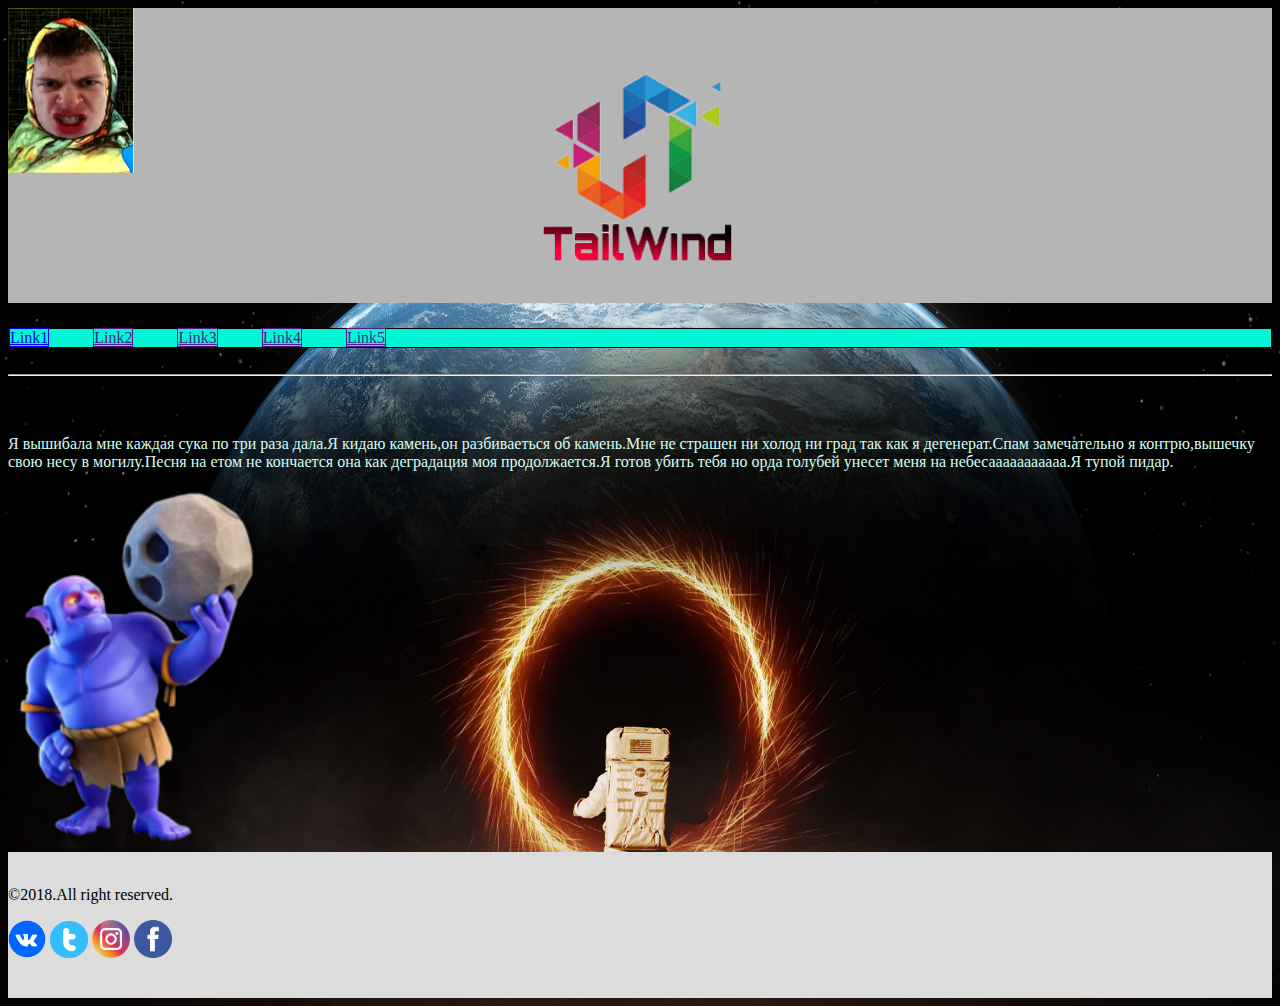
==== index.html @ f5f02504 "fon" ====
﻿<!DOCTYPE HTML>
<html class="html" lang="ru">
<head>
<meta charset="UTF-8">
<title>Tail Wind</title>
<link href="SiteStyle.css" rel="stylesheet" >
</head>
<body>
<article class="H">
<img class="tawerka" src="TAWERKA.png" height="10%" width="10%">
<img class="logo" src="logo.png" alt="" height="15%" width="15%">

</article>
<article class="linklist">

<a class="link" href="ekteor/ekTeor.html">Link1</a>
<a class="link" href="">Link2</a>
<a class="link" href="">Link3</a>
<a class="link" href="">Link4</a>
<a class="link" href="">Link5</a>

</article>
<hr/>
<h3>©T4WERKA</h3>
<p class="vishibala">Я вышибала мне каждая сука по три  раза дала.Я кидаю камень,он разбиваеться об камень.Мне не страшен ни холод ни град так как я дегенерат.Спам замечательно я контрю,вышечку свою несу в могилу.Песня на етом не кончается она как деградация моя продолжается.Я готов убить тебя но орда голубей унесет меня на небесааааааааааа.Я тупой пидар.</p>
<img src="vushubala.png" height="20%" width="20%">

</body>
<footer class="foot">
<br />
<p class="right">©2018.All right reserved.</p>
<article class="links">
<a href="https://vk.com/lolkekchebyrek2281337"><img src="vk.png" hight="3%" width="3%"></a>
<a href=""><img src="twitter.png" hight="3%" width="3%"></a>
<a href=""><img src="inst.png" hight="3%" width="3%"></a>
<a href=""><img src="facebook.png" hight="3%" width="3%"></a>
</article>
<br />
<br />
</footer>
</html>
---- SiteStyle.css ----
.linklist{
border: 1px solid;
margin:2% 0 2% 0;
background-color:#00f7d5;
}
.H{
	
	background-color:#b5b5b5;
	
}
.link{
	border:1px solid;
	margin:10% 40px 4% 0;
	
}
.logo{
	margin: 3% 0 3% 32%;
}
body{
	
	background: #000 url("fon.jpg");
	background-size: 100% 100%;
}
.foot{
background-color:#dcdcdc;
}
.right{

}
.links{
	align:right;
}
.tawerka{
	margin:0 0 10% 0;
}
.vishibala{
	color:#d5fdf2;
}
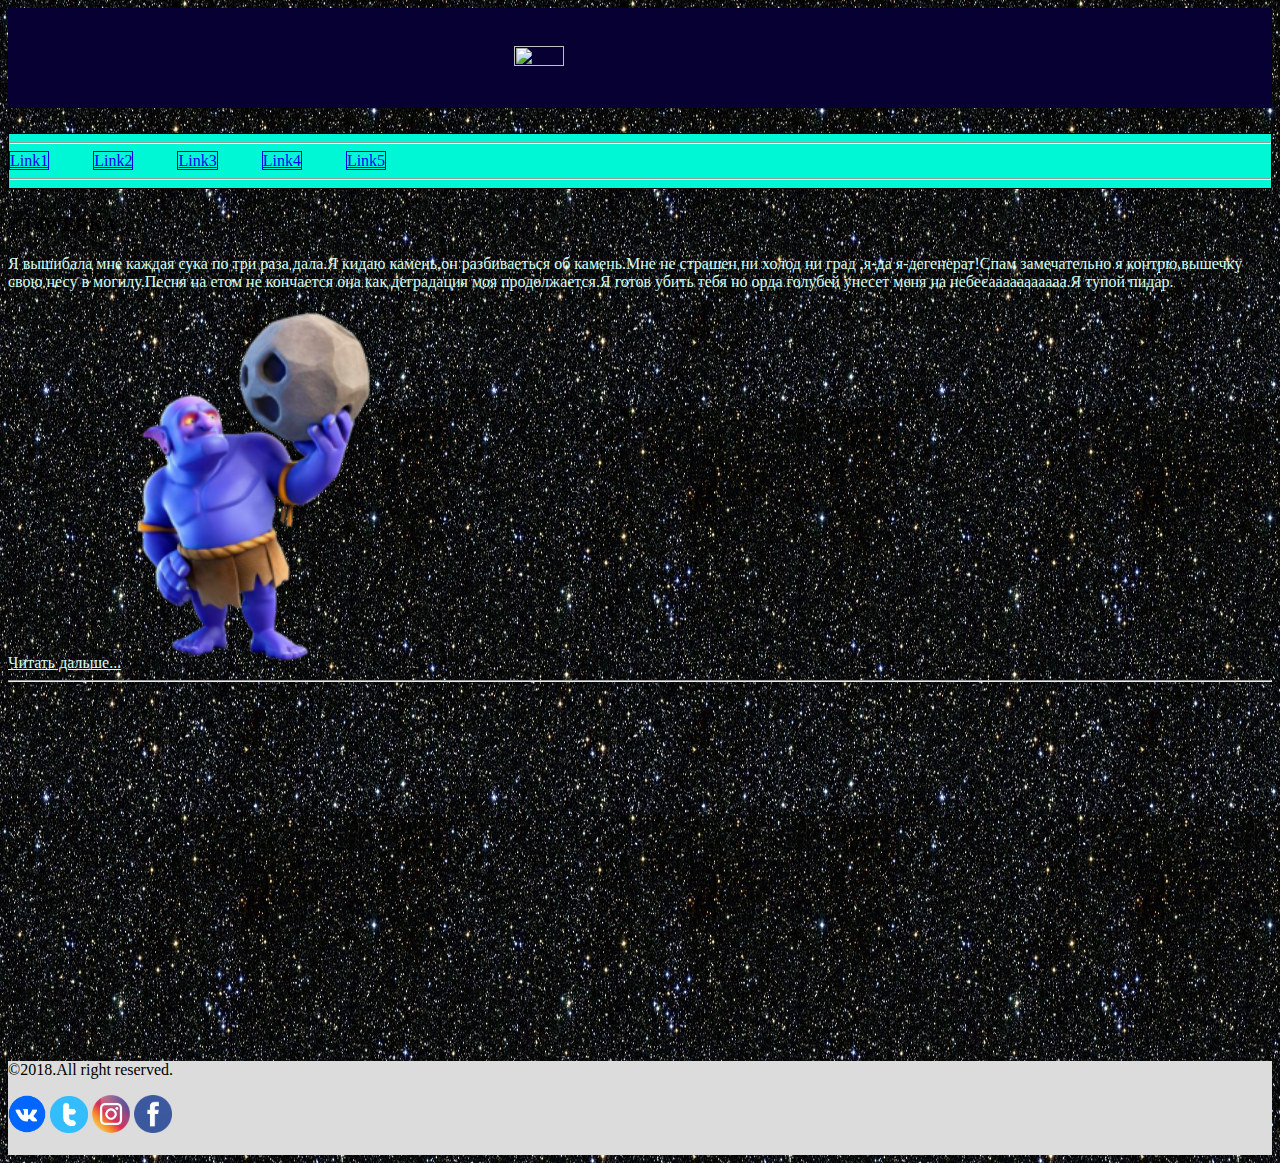
==== commit e75da8da: "1.29" ====
--- a/index.html
+++ b/index.html
@@ -3,31 +3,31 @@
 <head>
 <meta charset="UTF-8">
 <title>Tail Wind</title>
-<link href="SiteStyle.css" rel="stylesheet" >
+<link href="SiteStyle.css" rel="stylesheet">
 </head>
 <body>
 <article class="H">
-<img class="tawerka" src="TAWERKA.png" height="10%" width="10%">
-<img class="logo" src="logo.png" alt="" height="15%" width="15%">
+<!--<img class="tawerka" src="TAWERKA.png" height="10%" width="10%">-->
+<img class="logo" src="logo1.png" alt="" height="20%" width="20%">
 
 </article>
 <article class="linklist">
-
-<a class="link" href="ekteor/ekTeor.html">Link1</a>
-<a class="link" href="">Link2</a>
-<a class="link" href="">Link3</a>
-<a class="link" href="">Link4</a>
-<a class="link" href="">Link5</a>
-
+<hr/>
+<a class="link" href="povestka.html">Link1</a>
+<a class="link" href="new.html">Link2</a>
+<a class="link" href="povestka.html">Link3</a>
+<a class="link" href="povestka.html">Link4</a>
+<a class="link" href="povestka.html">Link5</a>
+<hr/>
 </article>
+<h3>©T4WERKA</h3>
+<p class="vishibala">Я вышибала мне каждая сука по три  раза дала.Я кидаю камень,он разбиваеться об камень.Мне не страшен ни холод ни град ,я-да я-дегенерат!Спам замечательно я контрю,вышечку свою несу в могилу.Песня на етом не кончается она как деградация моя продолжается.Я готов убить тебя но орда голубей унесет меня на небесааааааааааа.Я тупой пидар.</p>
+<a class="vishibala" href="povestka.html">Читать дальше...</a>
+<img src="vushubala.png" height="20%" width="20%">
 <hr/>
-<h3>©T4WERKA</h3>
-<p class="vishibala">Я вышибала мне каждая сука по три  раза дала.Я кидаю камень,он разбиваеться об камень.Мне не страшен ни холод ни град так как я дегенерат.Спам замечательно я контрю,вышечку свою несу в могилу.Песня на етом не кончается она как деградация моя продолжается.Я готов убить тебя но орда голубей унесет меня на небесааааааааааа.Я тупой пидар.</p>
-<img src="vushubala.png" height="20%" width="20%">
-
 </body>
 <footer class="foot">
-<br />
+
 <p class="right">©2018.All right reserved.</p>
 <article class="links">
 <a href="https://vk.com/lolkekchebyrek2281337"><img src="vk.png" hight="3%" width="3%"></a>
@@ -36,6 +36,5 @@
 <a href=""><img src="facebook.png" hight="3%" width="3%"></a>
 </article>
 <br />
-<br />
 </footer>
 </html>--- a/SiteStyle.css
+++ b/SiteStyle.css
@@ -5,7 +5,7 @@
 }
 .H{
 	
-	background-color:#b5b5b5;
+	background-color:#070033;
 	
 }
 .link{
@@ -14,15 +14,16 @@
 	
 }
 .logo{
-	margin: 3% 0 3% 32%;
+	margin: 3% 0 3% 40%;
 }
 body{
 	
-	background: #000 url("fon.jpg");
-	background-size: 100% 100%;
+	background: #000 url("space.jpg");
+	background-size: 35% 35%;
 }
 .foot{
 background-color:#dcdcdc;
+margin:30% 0 0 0;
 }
 .right{
 
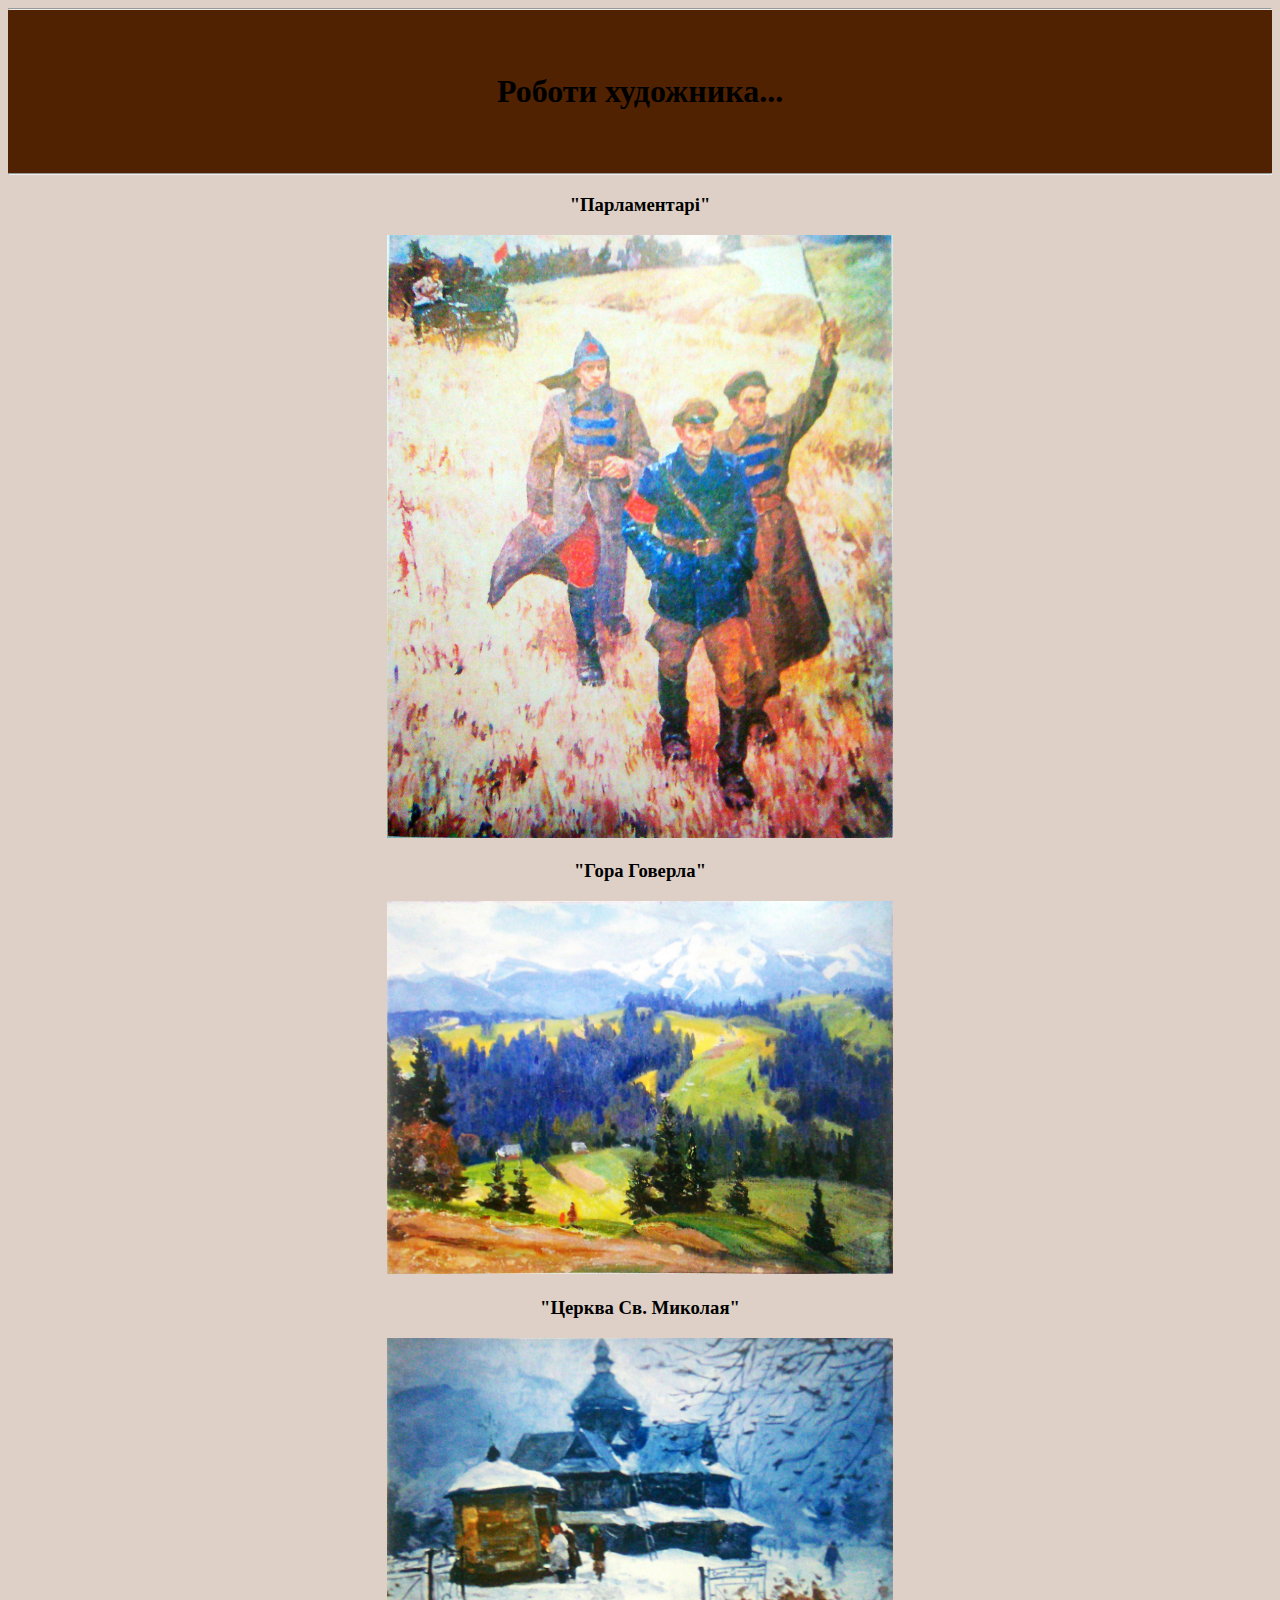
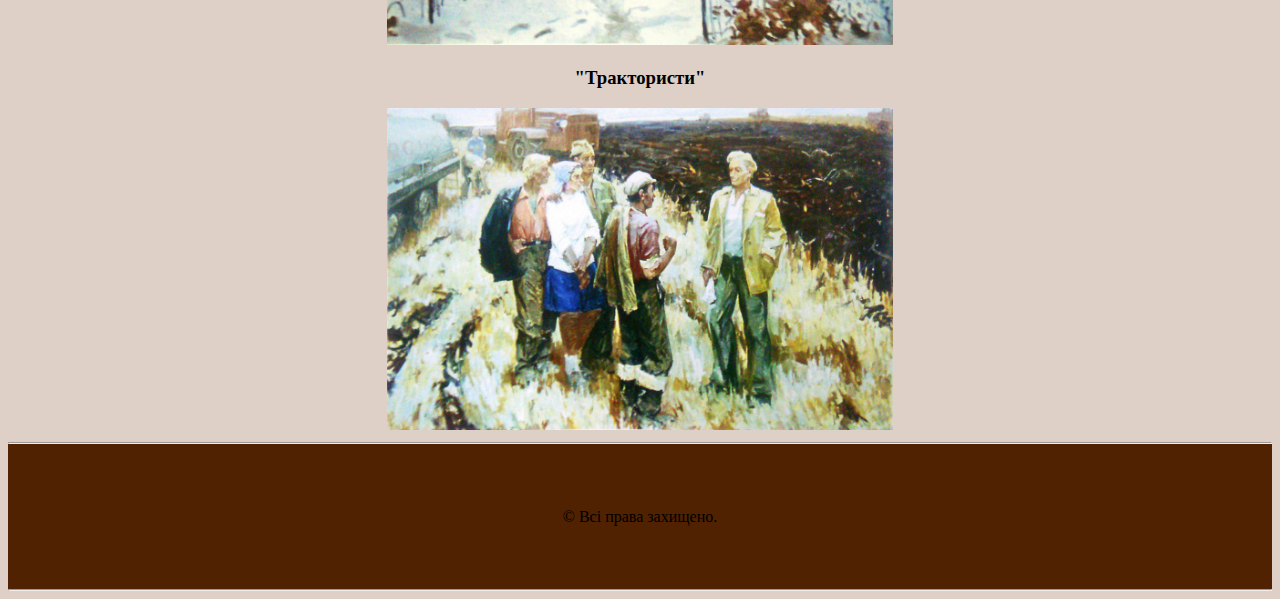
==== commit 08a2c87c: "pictures" ====
--- a/index.html
+++ b/index.html
@@ -1,40 +1,37 @@
 ﻿<!DOCTYPE HTML>
-<html class="html" lang="ru">
-<head>
-<meta charset="UTF-8">
-<title>Tail Wind</title>
-<link href="SiteStyle.css" rel="stylesheet">
-</head>
-<body>
-<article class="H">
-<!--<img class="tawerka" src="TAWERKA.png" height="10%" width="10%">-->
-<img class="logo" src="logo1.png" alt="" height="20%" width="20%">
-
-</article>
-<article class="linklist">
-<hr/>
-<a class="link" href="povestka.html">Link1</a>
-<a class="link" href="new.html">Link2</a>
-<a class="link" href="povestka.html">Link3</a>
-<a class="link" href="povestka.html">Link4</a>
-<a class="link" href="povestka.html">Link5</a>
-<hr/>
-</article>
-<h3>©T4WERKA</h3>
-<p class="vishibala">Я вышибала мне каждая сука по три  раза дала.Я кидаю камень,он разбиваеться об камень.Мне не страшен ни холод ни град ,я-да я-дегенерат!Спам замечательно я контрю,вышечку свою несу в могилу.Песня на етом не кончается она как деградация моя продолжается.Я готов убить тебя но орда голубей унесет меня на небесааааааааааа.Я тупой пидар.</p>
-<a class="vishibala" href="povestka.html">Читать дальше...</a>
-<img src="vushubala.png" height="20%" width="20%">
-<hr/>
-</body>
-<footer class="foot">
-
-<p class="right">©2018.All right reserved.</p>
-<article class="links">
-<a href="https://vk.com/lolkekchebyrek2281337"><img src="vk.png" hight="3%" width="3%"></a>
-<a href=""><img src="twitter.png" hight="3%" width="3%"></a>
-<a href=""><img src="inst.png" hight="3%" width="3%"></a>
-<a href=""><img src="facebook.png" hight="3%" width="3%"></a>
-</article>
-<br />
-</footer>
+<html lang="ru">
+	<head>
+		<meta charset="utf-8" />
+		<title>Роботи художника...</title>
+		<link href="stylesheet.css" rel="stylesheet">
+		<article class="Logo">
+		<hr/>
+		<h1  class="H">Роботи художника...</h1>
+		<hr/>
+		</article>
+	</head>
+	<body>
+		
+		<article class="imgblock">
+			<h3>"Парламентарі"</h3>
+			<img src="parlamentari.jpg" alt="" height="40%" width="40%">
+		</article>
+		<article class="imgblock">
+			<h3>"Гора Говерла"</h3>
+			<img src="goverla.jpg" alt="" height="40%" width="40%">
+		</article>
+		<article class="imgblock">
+			<h3>"Церква Св. Миколая"</h3>
+			<img src="tserkva.jpg" alt="" height="40%" width="40%">
+		</article>
+		<article class="imgblock">
+			<h3>"Трактористи"</h3>
+			<img class="png" src="traktorustu.jpg" alt="" height="40%" width="40%">
+		</article>
+	</body>
+	<footer>
+	<hr/>
+	<p class="F">© Всі права захищено.</p>
+	<hr/>
+	</footer>
 </html>--- a/stylesheet.css
+++ b/stylesheet.css
@@ -0,0 +1,24 @@
+﻿/*.png{
+transform: rotate(270deg);
+}*/
+.imgblock{
+	text-align:center;
+}
+.H{
+text-align:center;
+margin: 5% 0 5% 0;
+
+}
+.Logo{
+background-color:#502201;
+}
+body{
+background-color:#ded0c6;
+}
+footer{
+background-color:#502201;
+text-align:center;
+}
+.F{
+margin: 5% 0 5% 0;
+}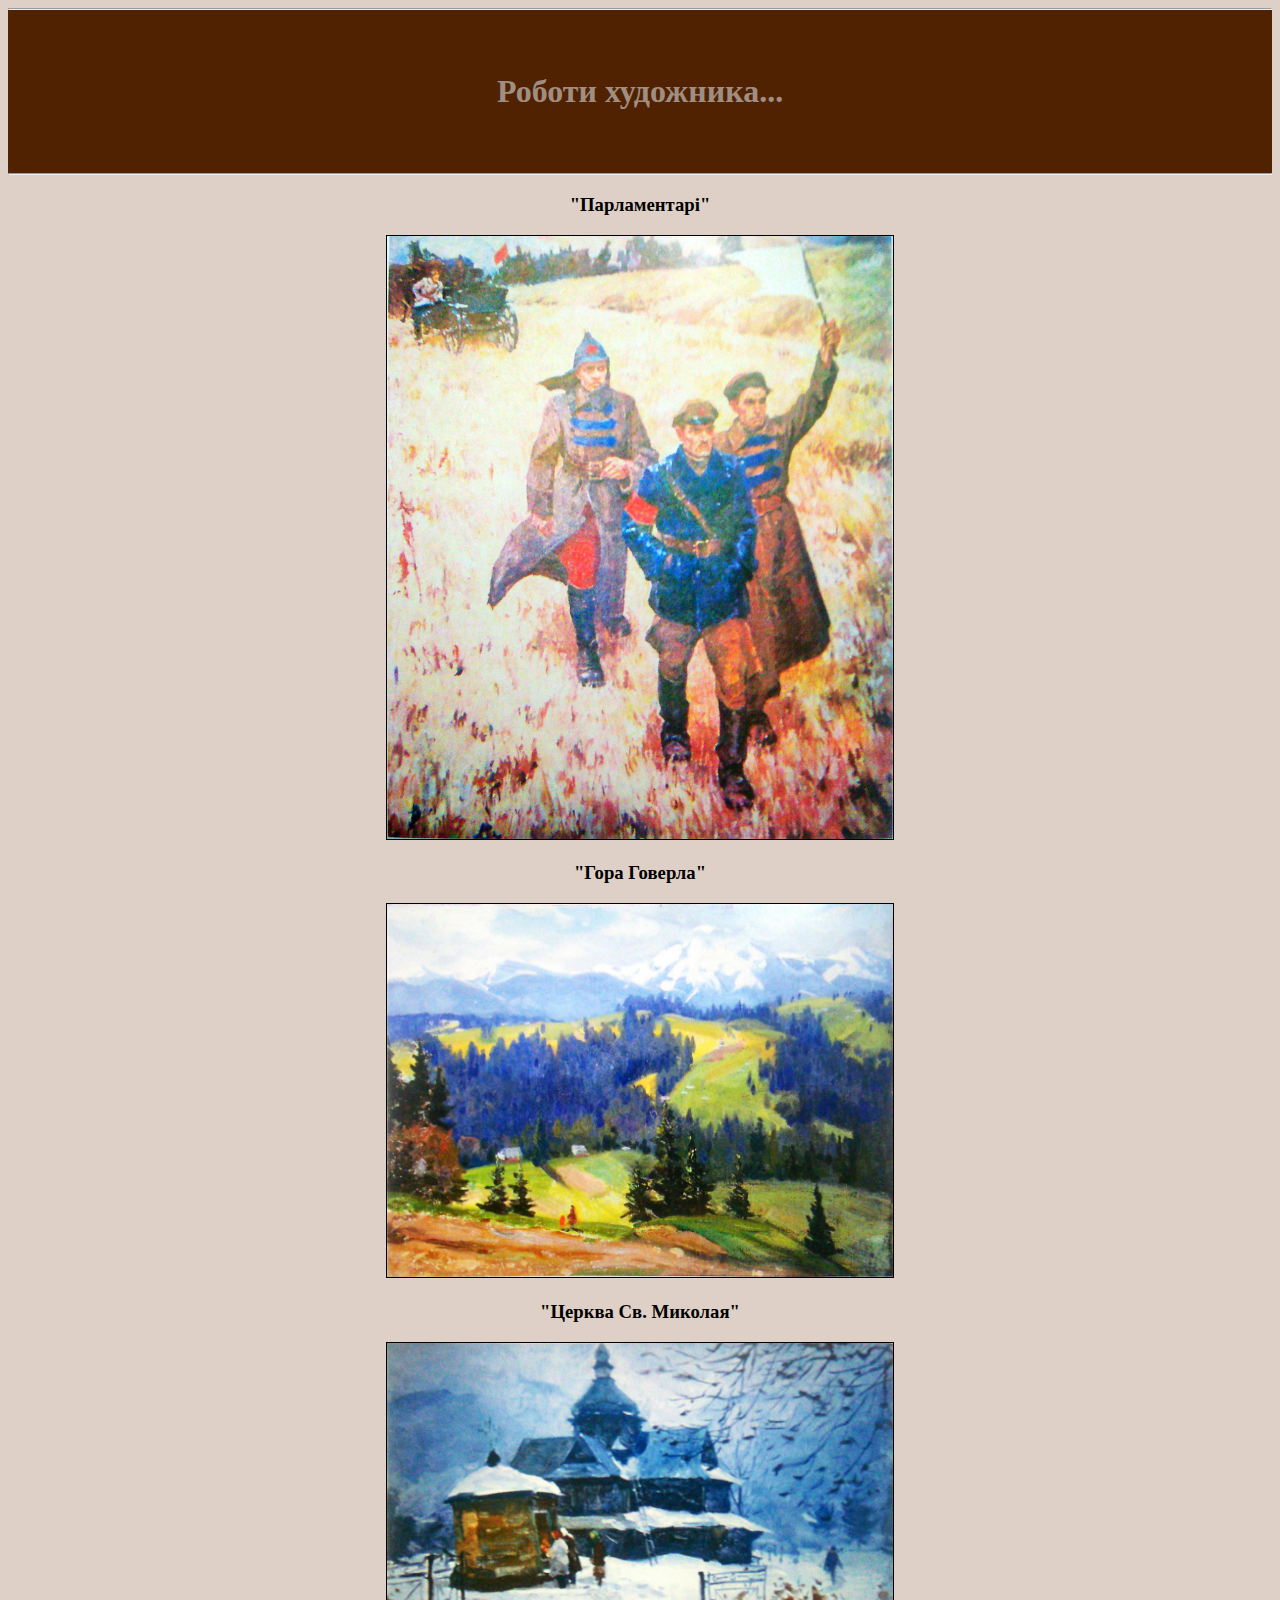
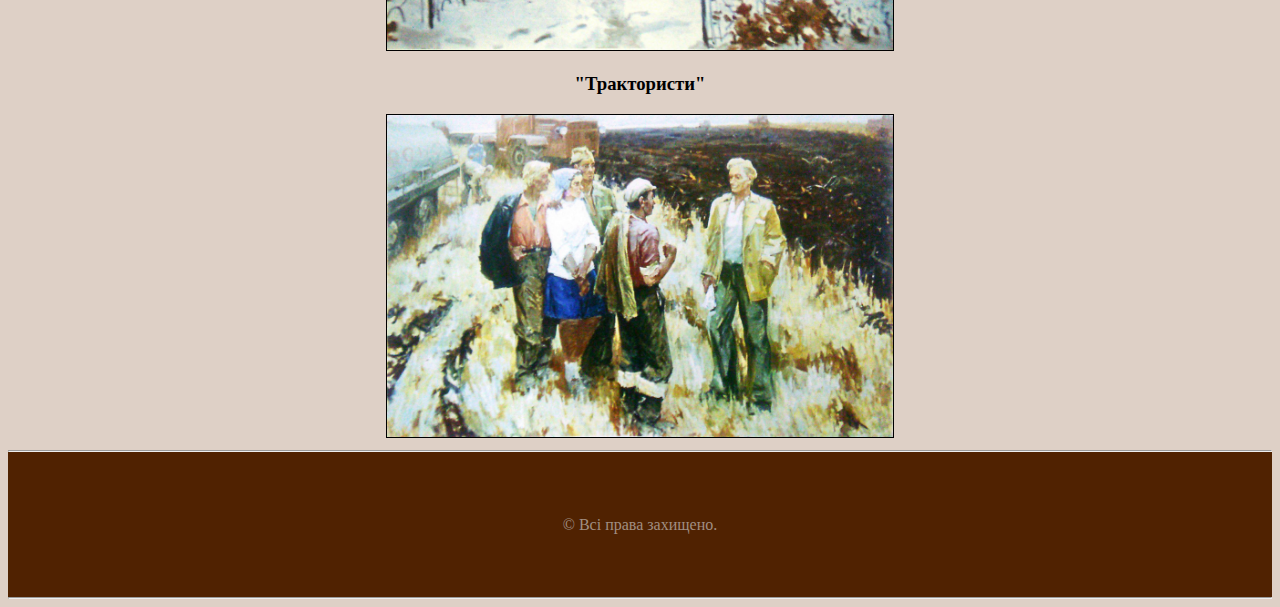
==== commit 3afb83f1: "border" ====
--- a/index.html
+++ b/index.html
@@ -14,19 +14,19 @@
 		
 		<article class="imgblock">
 			<h3>"Парламентарі"</h3>
-			<img src="parlamentari.jpg" alt="" height="40%" width="40%">
+			<img class="image" src="parlamentari.jpg" alt="" height="40%" width="40%">
 		</article>
 		<article class="imgblock">
 			<h3>"Гора Говерла"</h3>
-			<img src="goverla.jpg" alt="" height="40%" width="40%">
+			<img class="image" src="goverla.jpg" alt="" height="40%" width="40%">
 		</article>
 		<article class="imgblock">
 			<h3>"Церква Св. Миколая"</h3>
-			<img src="tserkva.jpg" alt="" height="40%" width="40%">
+			<img class="image" src="tserkva.jpg" alt="" height="40%" width="40%">
 		</article>
 		<article class="imgblock">
 			<h3>"Трактористи"</h3>
-			<img class="png" src="traktorustu.jpg" alt="" height="40%" width="40%">
+			<img class="image" class="png" src="traktorustu.jpg" alt="" height="40%" width="40%">
 		</article>
 	</body>
 	<footer>
--- a/stylesheet.css
+++ b/stylesheet.css
@@ -1,24 +1,28 @@
 ﻿/*.png{
-transform: rotate(270deg);
+	transform: rotate(270deg);
 }*/
 .imgblock{
 	text-align:center;
 }
 .H{
-text-align:center;
-margin: 5% 0 5% 0;
-
+	text-align:center;
+	margin: 5% 0 5% 0;
+	color:#a08e81;
 }
 .Logo{
-background-color:#502201;
+	background-color:#502201;
 }
 body{
-background-color:#ded0c6;
+	background-color:#ded0c6;
 }
 footer{
-background-color:#502201;
-text-align:center;
+	background-color:#502201;
+	text-align:center;
 }
 .F{
-margin: 5% 0 5% 0;
+	margin: 5% 0 5% 0;
+	color:#a08e81;
+}
+.image{ 
+	border:1px solid;
 }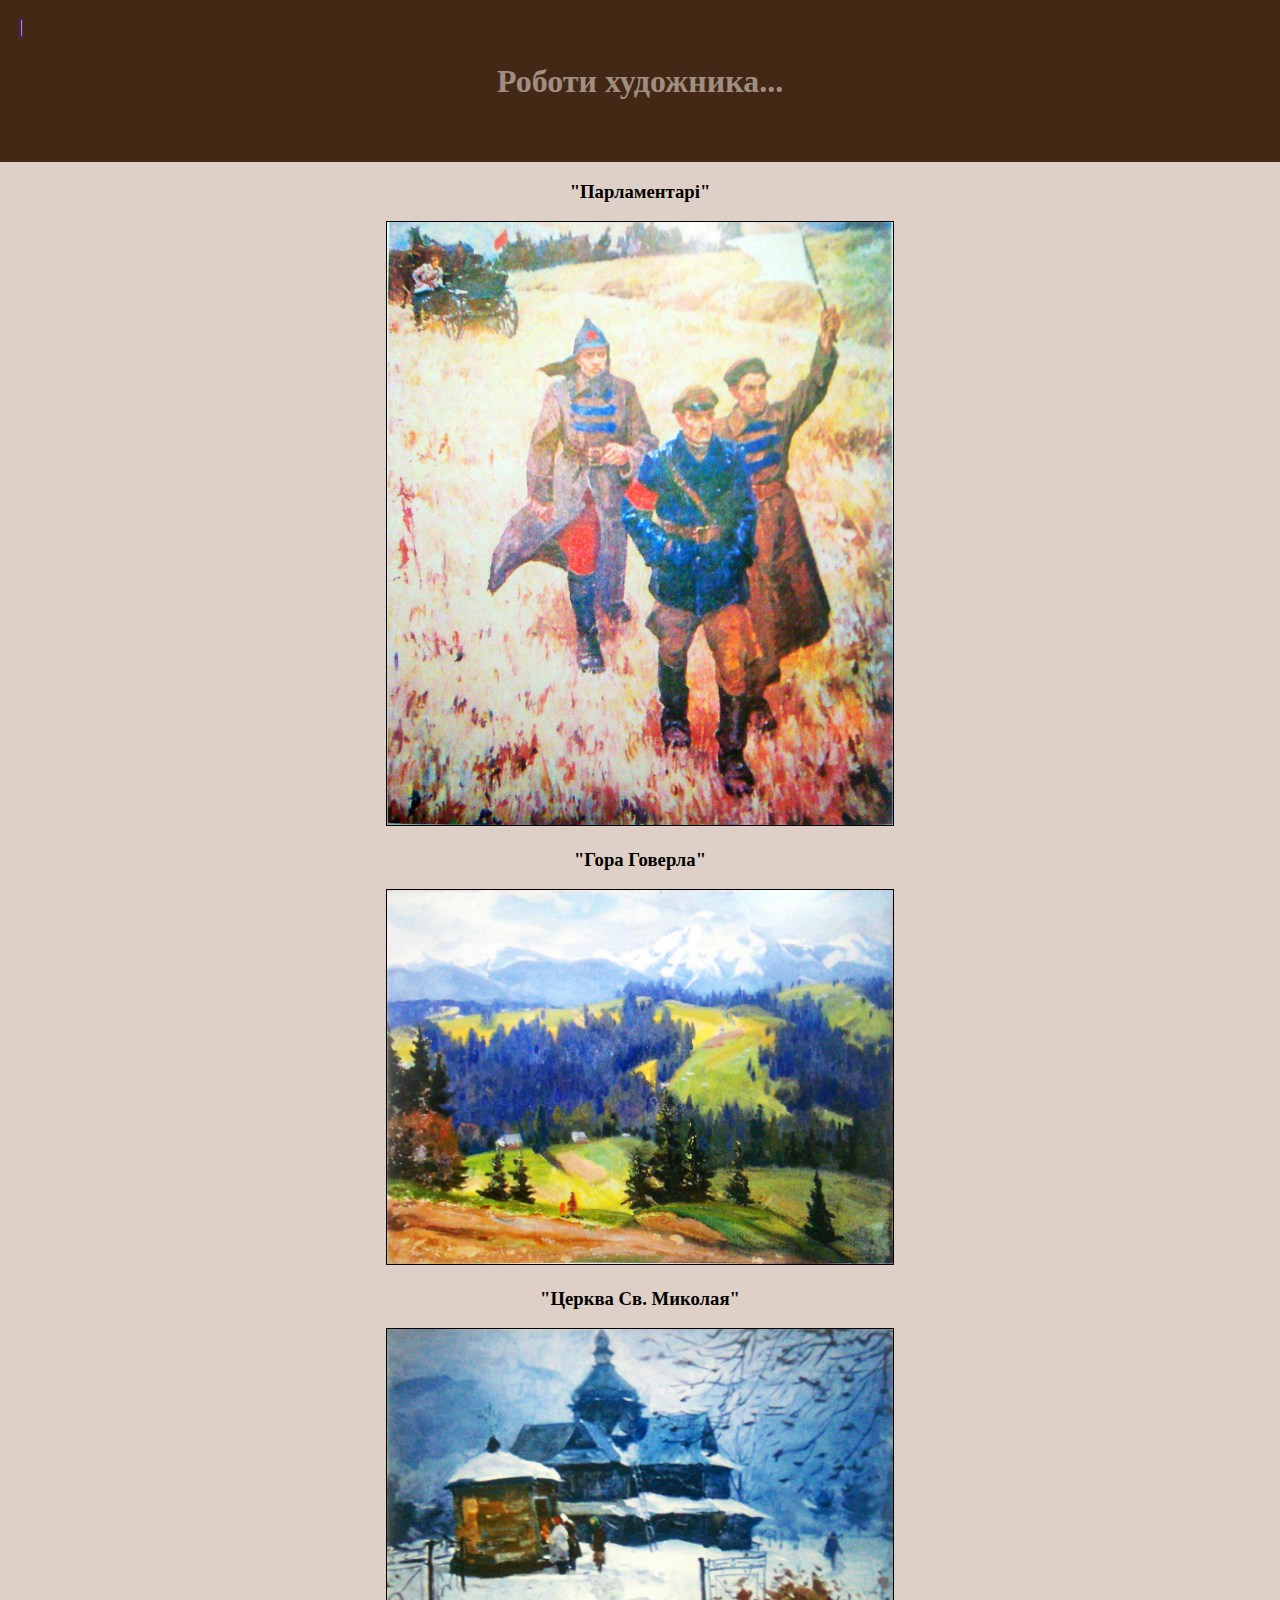
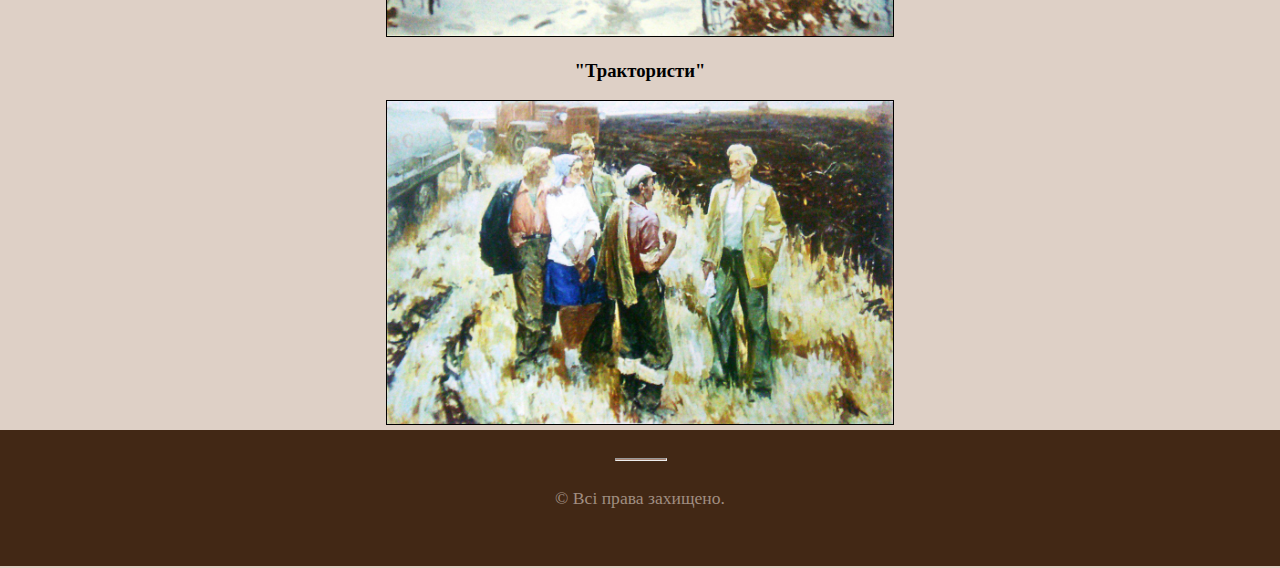
==== commit 752b6507: "test1.41" ====
--- a/index.html
+++ b/index.html
@@ -5,9 +5,10 @@
 		<title>Роботи художника...</title>
 		<link href="stylesheet.css" rel="stylesheet">
 		<article class="Logo">
-		<hr/>
+		
+		<a class="menu" href=""><img src="menu.png" width="3%" height="3%"/></a>
 		<h1  class="H">Роботи художника...</h1>
-		<hr/>
+		
 		</article>
 	</head>
 	<body>
@@ -30,8 +31,8 @@
 		</article>
 	</body>
 	<footer>
-	<hr/>
+	<hr class="footline"/>
 	<p class="F">© Всі права захищено.</p>
-	<hr/>
+	
 	</footer>
 </html>--- a/stylesheet.css
+++ b/stylesheet.css
@@ -6,23 +6,47 @@
 }
 .H{
 	text-align:center;
-	margin: 5% 0 5% 0;
+	/*margin: 2.5% 0 5% 0;*/
 	color:#a08e81;
 }
 .Logo{
-	background-color:#502201;
+	background-color:#422815;
+	padding: 20px 15px 40px 15px;
+	margin:-10px -8px 0 -8px;
 }
 body{
 	background-color:#ded0c6;
 }
-footer{
+/*footer{
 	background-color:#502201;
-	text-align:center;
+	padding:20px 15px 20px 15px ;
+	
+}*/
+footer {
+    background-color: #422815;
+    position: relative;
+    padding: 40px 15px 40px 15px;
+	margin:1px -8px -10px -8px;
+    text-align: center;
 }
 .F{
-	margin: 5% 0 5% 0;
+	/*margin: 5% 0 5% 0;*/
 	color:#a08e81;
+	text-align:center;
+	font-size:110%;
 }
 .image{ 
 	border:1px solid;
+}
+.menu{
+	margin: 0.3% 0.3% 0.3% 0.3%;
+}
+.footline{
+	width:50px;
+	position: absolute;
+	margin-left:-25px;
+	top:20px;
+	left:50%;
+	background-color:#a88575;
+	height:1px;
 }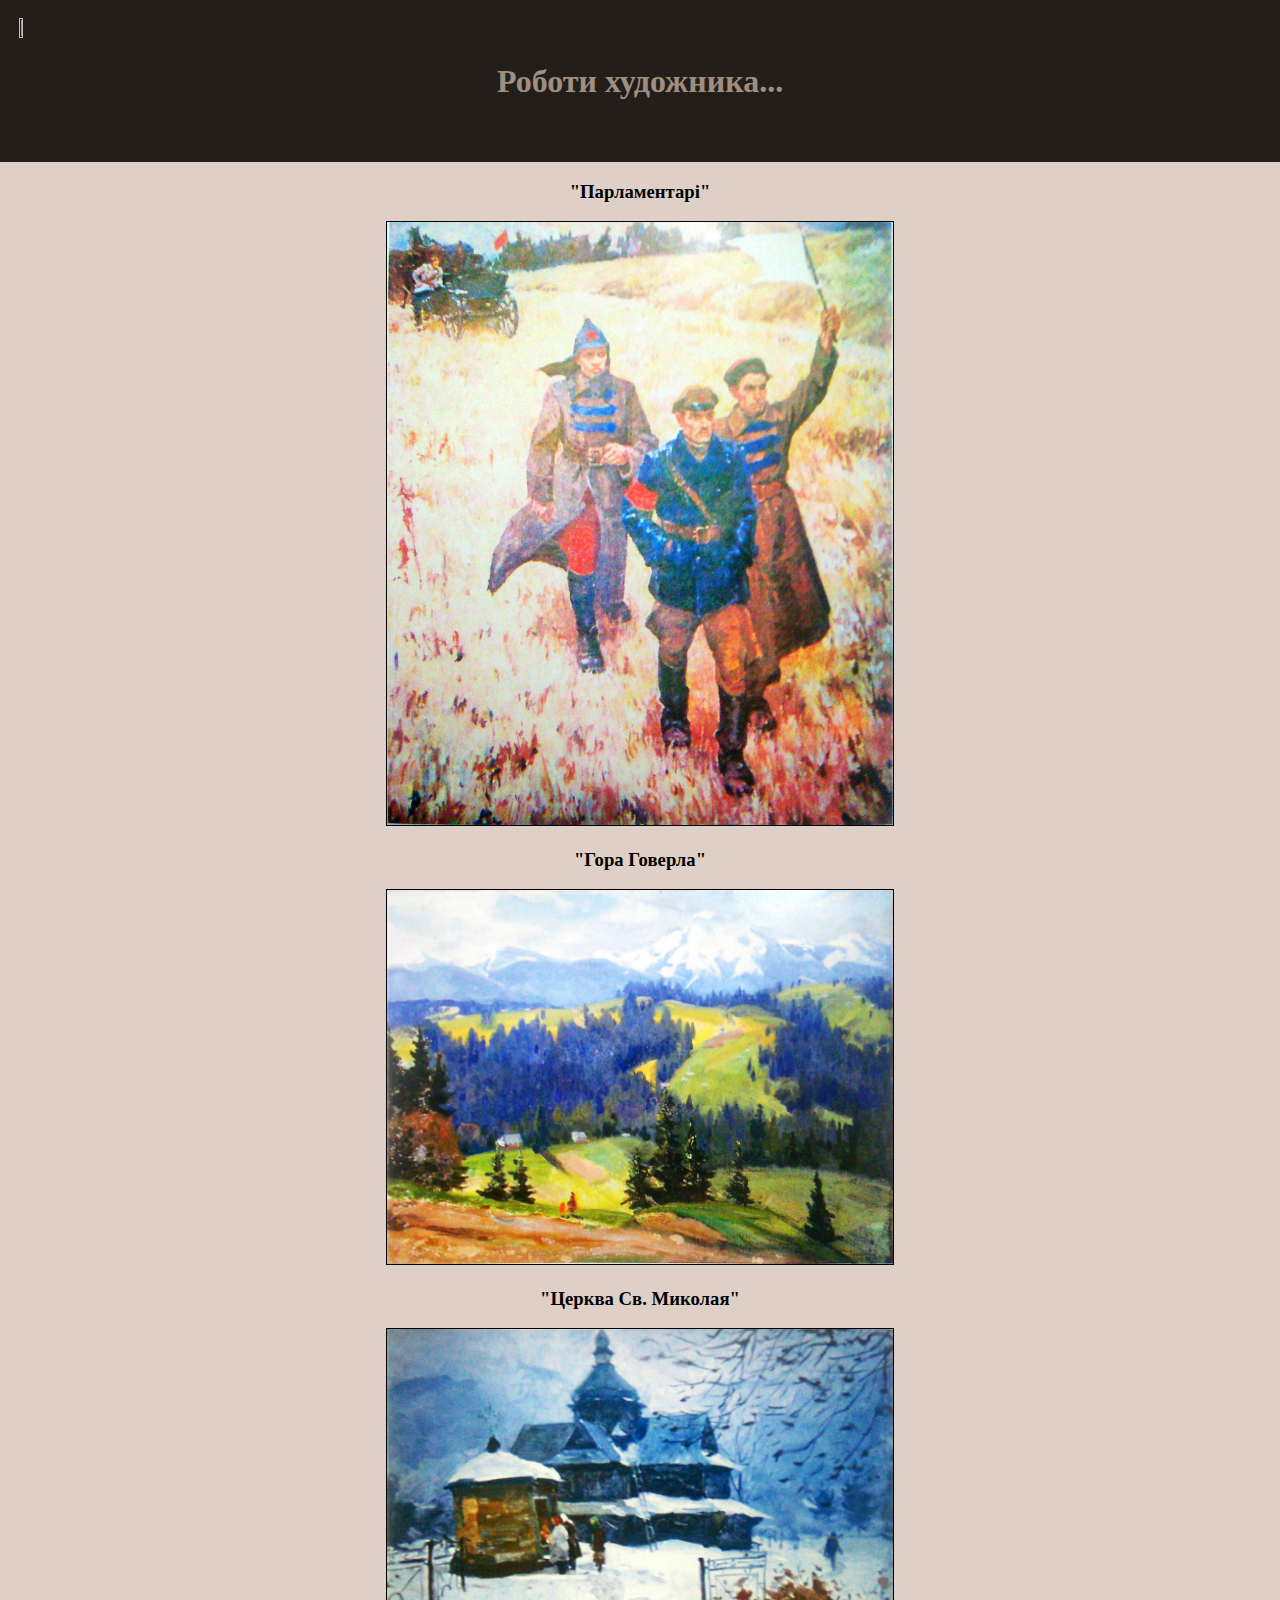
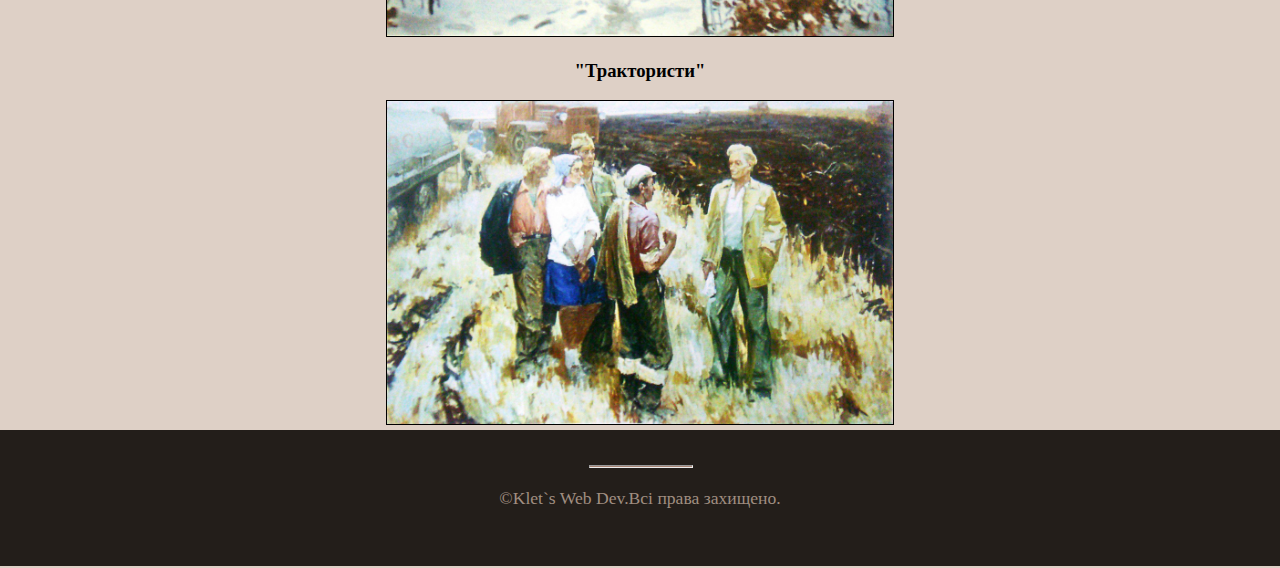
==== commit 91aa417b: "test1.47" ====
--- a/index.html
+++ b/index.html
@@ -6,7 +6,7 @@
 		<link href="stylesheet.css" rel="stylesheet">
 		<article class="Logo">
 		
-		<a class="menu" href=""><img src="menu.png" width="3%" height="3%"/></a>
+		<a class="menu" href="menu.html"><img src="menu.png" width="3%" height="3%"/></a>
 		<h1  class="H">Роботи художника...</h1>
 		
 		</article>
@@ -31,8 +31,7 @@
 		</article>
 	</body>
 	<footer>
-	<hr class="footline"/>
-	<p class="F">© Всі права захищено.</p>
-	
+		<hr class="footline"/>
+		<p class="F">©Klet`s Web Dev.Всі права захищено.</p>
 	</footer>
 </html>--- a/stylesheet.css
+++ b/stylesheet.css
@@ -10,7 +10,7 @@
 	color:#a08e81;
 }
 .Logo{
-	background-color:#422815;
+	background-color:#231e1a;
 	padding: 20px 15px 40px 15px;
 	margin:-10px -8px 0 -8px;
 }
@@ -23,7 +23,7 @@
 	
 }*/
 footer {
-    background-color: #422815;
+    background-color: #231e1a;
     position: relative;
     padding: 40px 15px 40px 15px;
 	margin:1px -8px -10px -8px;
@@ -42,11 +42,37 @@
 	margin: 0.3% 0.3% 0.3% 0.3%;
 }
 .footline{
-	width:50px;
+	width:8%;
 	position: absolute;
-	margin-left:-25px;
-	top:20px;
+	margin-left:-4%;
+	
 	left:50%;
+	top:20%;
 	background-color:#a88575;
 	height:1px;
+}
+.body_menu{
+text-align:center;
+color:#905c36;
+font-size:170%;
+padding:5% 0 5% 0;
+}
+.line{
+	width:8%;
+	position: absolute;
+	margin-left:-4%;
+	
+	left:50%;
+	
+	background-color:#905c36;
+	height:1px;
+}
+.contacts{
+/*text-align:center;*/
+color:#905c36;
+font-size:170%;
+padding:3% 0 2% 0;
+}
+.contact{
+color:#272726;
 }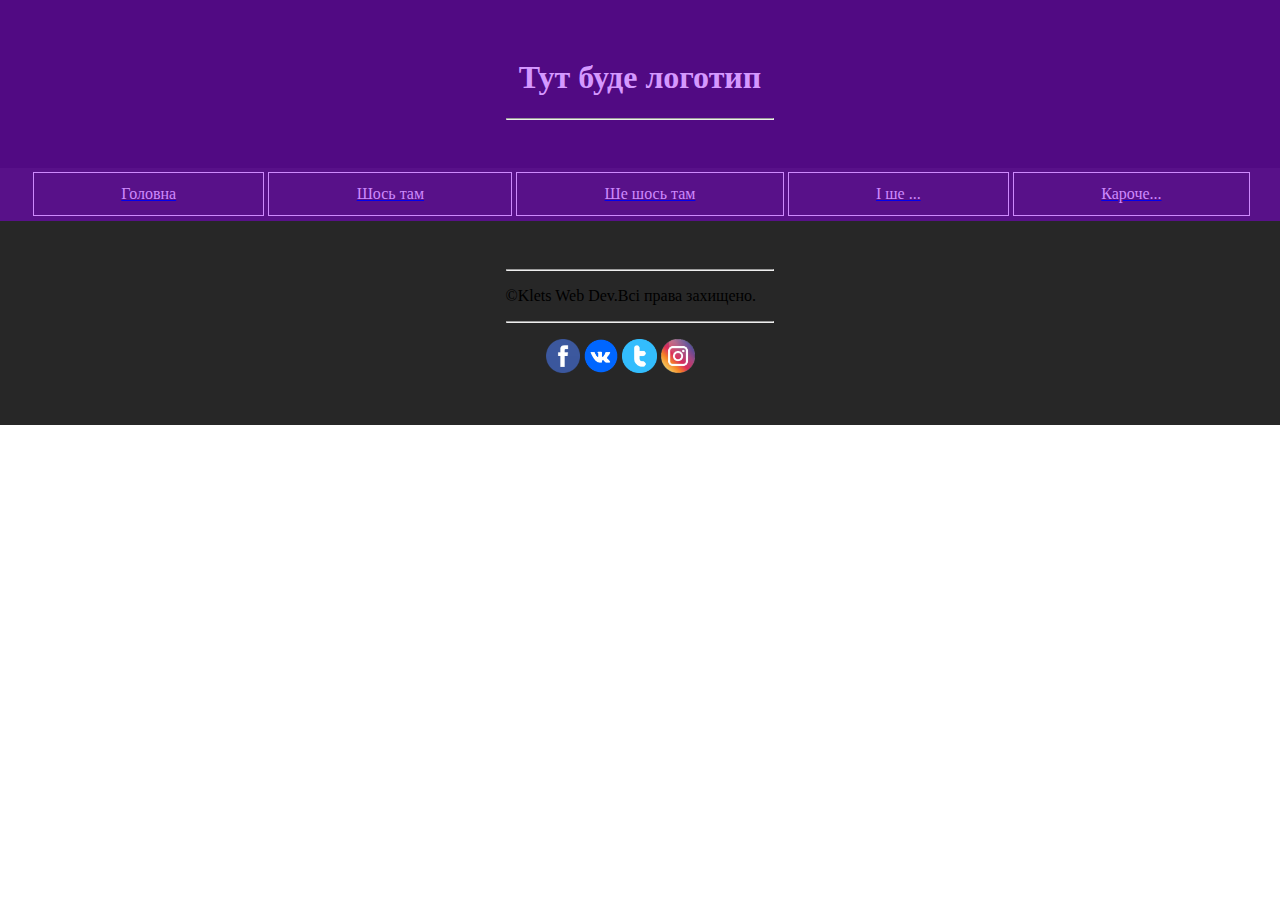
==== commit 0b3c60fb: "site0.002" ====
--- a/index.html
+++ b/index.html
@@ -2,36 +2,39 @@
 <html lang="ru">
 	<head>
 		<meta charset="utf-8" />
-		<title>Роботи художника...</title>
-		<link href="stylesheet.css" rel="stylesheet">
-		<article class="Logo">
-		
-		<a class="menu" href="menu.html"><img src="menu.png" width="3%" height="3%"/></a>
-		<h1  class="H">Роботи художника...</h1>
-		
-		</article>
+		<title></title>
+		<link href="Style.css" rel="stylesheet">		
 	</head>
 	<body>
-		
-		<article class="imgblock">
-			<h3>"Парламентарі"</h3>
-			<img class="image" src="parlamentari.jpg" alt="" height="40%" width="40%">
+		<header>
+			<article class="top">
+				<h1 class="logo">Тут буде логотип</h1>
+				<hr/>
+			</article>
+			<article class="main-nav-list">
+				<ul class="nav-list">
+					<a href="#"><li>Головна</li></a>
+					<a href="#"><li>Шось там</li></a>
+					<a href="#"><li>Ше шось там</li></a>
+					<a href="#"><li>І ше ...</li></a>
+					<a href="#"><li>Кароче...</li></a>
+				</ul>
+			</article>
+		</header>
+		<footer>
+		<hr>
+		<p class="F">©Klets Web Dev.Всі права захищено.</p>
+		<hr>
+		<article class="contacts">
+		<ul>
+		<li><a href=""><img src="facebook.png" width="15%" height="15%"></a></li>
+		<li><a href=""><img src="vk.png" width="15%" height="15%"></a></li>
+		<li><a href=""><img src="twitter.png" width="15%" height="15%"></a></li>
+		<li><a href=""><img src="inst.png" width="15%" height="15%"></a></li>
+		</ul>
 		</article>
-		<article class="imgblock">
-			<h3>"Гора Говерла"</h3>
-			<img class="image" src="goverla.jpg" alt="" height="40%" width="40%">
-		</article>
-		<article class="imgblock">
-			<h3>"Церква Св. Миколая"</h3>
-			<img class="image" src="tserkva.jpg" alt="" height="40%" width="40%">
-		</article>
-		<article class="imgblock">
-			<h3>"Трактористи"</h3>
-			<img class="image" class="png" src="traktorustu.jpg" alt="" height="40%" width="40%">
-		</article>
+		</footer>
 	</body>
 	<footer>
-		<hr class="footline"/>
-		<p class="F">©Klet`s Web Dev.Всі права захищено.</p>
 	</footer>
 </html>--- a/Style.css
+++ b/Style.css
@@ -0,0 +1,29 @@
+﻿.top{
+	background-color:#510a83;
+	 padding: 40px 40% 40px 40%;
+	 margin:-10px -8px 0 -8px;
+}
+.logo{
+	text-align:center;
+	color:#d598ff;
+}
+.main-nav-list{
+	padding:0.1% 0 0.9% 0;
+	margin:0 -8px 0 -15px;
+	background-color:#581189;
+}
+.nav-list li{
+	list-style-type:none;
+	display: inline;
+	padding:1% 7% 1% 7%;
+	border:solid 1px;
+	color:#ce8afd;
+}
+footer{
+	 padding: 40px 40% 1px 40%;
+	 margin:-10px -8px 0 -8px;
+	background-color:#272727;
+}
+ul li{
+	display: inline;
+}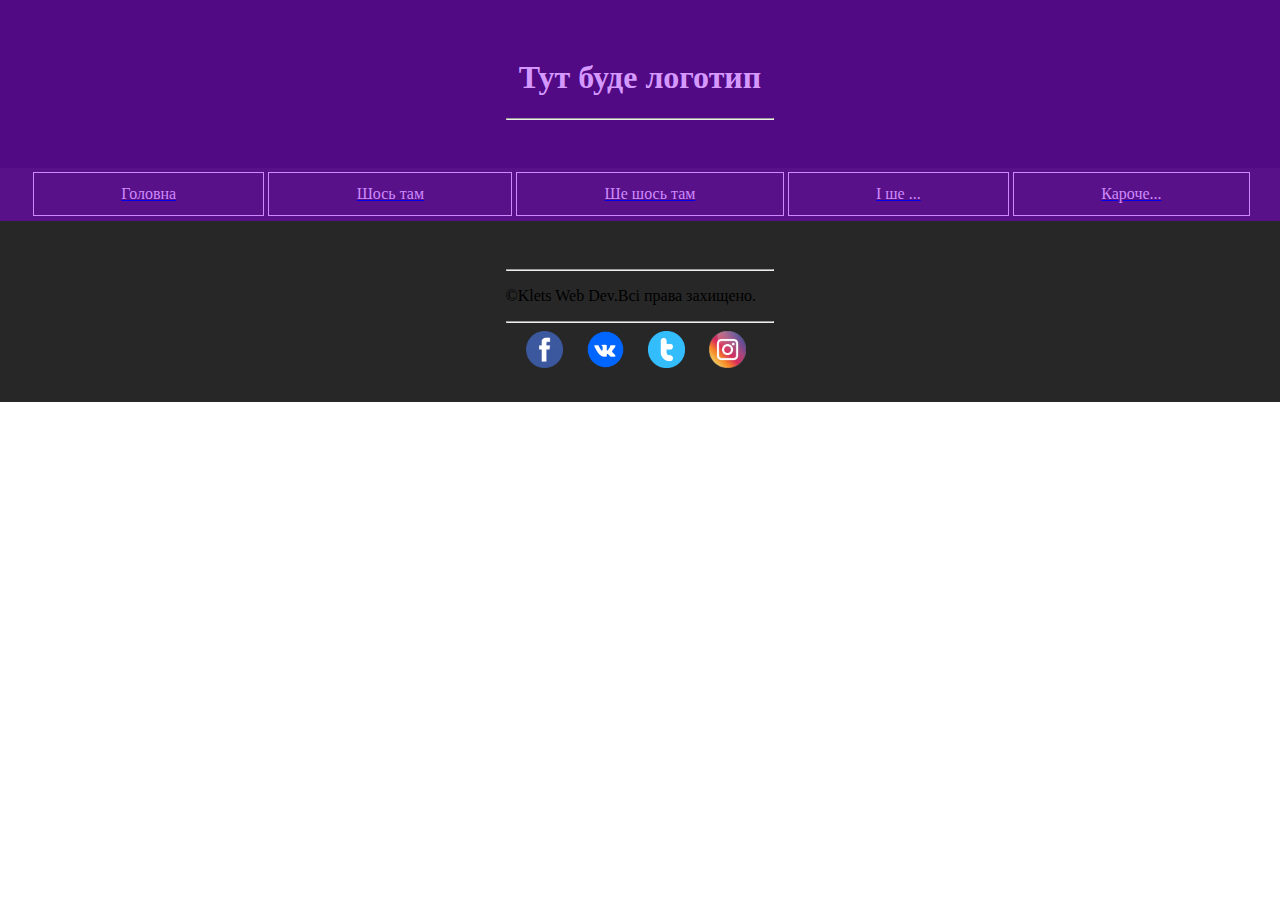
==== commit 900c1a75: "site0.003" ====
--- a/index.html
+++ b/index.html
@@ -26,12 +26,10 @@
 		<p class="F">©Klets Web Dev.Всі права захищено.</p>
 		<hr>
 		<article class="contacts">
-		<ul>
-		<li><a href=""><img src="facebook.png" width="15%" height="15%"></a></li>
-		<li><a href=""><img src="vk.png" width="15%" height="15%"></a></li>
-		<li><a href=""><img src="twitter.png" width="15%" height="15%"></a></li>
-		<li><a href=""><img src="inst.png" width="15%" height="15%"></a></li>
-		</ul>
+		<a href=""><img class="contacts" src="facebook.png" width="15%" height="15%"></a>
+		<a href=""><img class="contacts" src="vk.png" width="15%" height="15%"></a>
+		<a href=""><img class="contacts" src="twitter.png" width="15%" height="15%"></a>
+		<a href=""><img class="contacts" src="inst.png" width="15%" height="15%"></a>
 		</article>
 		</footer>
 	</body>
--- a/Style.css
+++ b/Style.css
@@ -20,10 +20,10 @@
 	color:#ce8afd;
 }
 footer{
-	 padding: 40px 40% 1px 40%;
+	 padding: 40px 40% 0px 40%;
 	 margin:-10px -8px 0 -8px;
 	background-color:#272727;
 }
-ul li{
-	display: inline;
+.contacts{
+padding:0 4% 0 4%;
 }